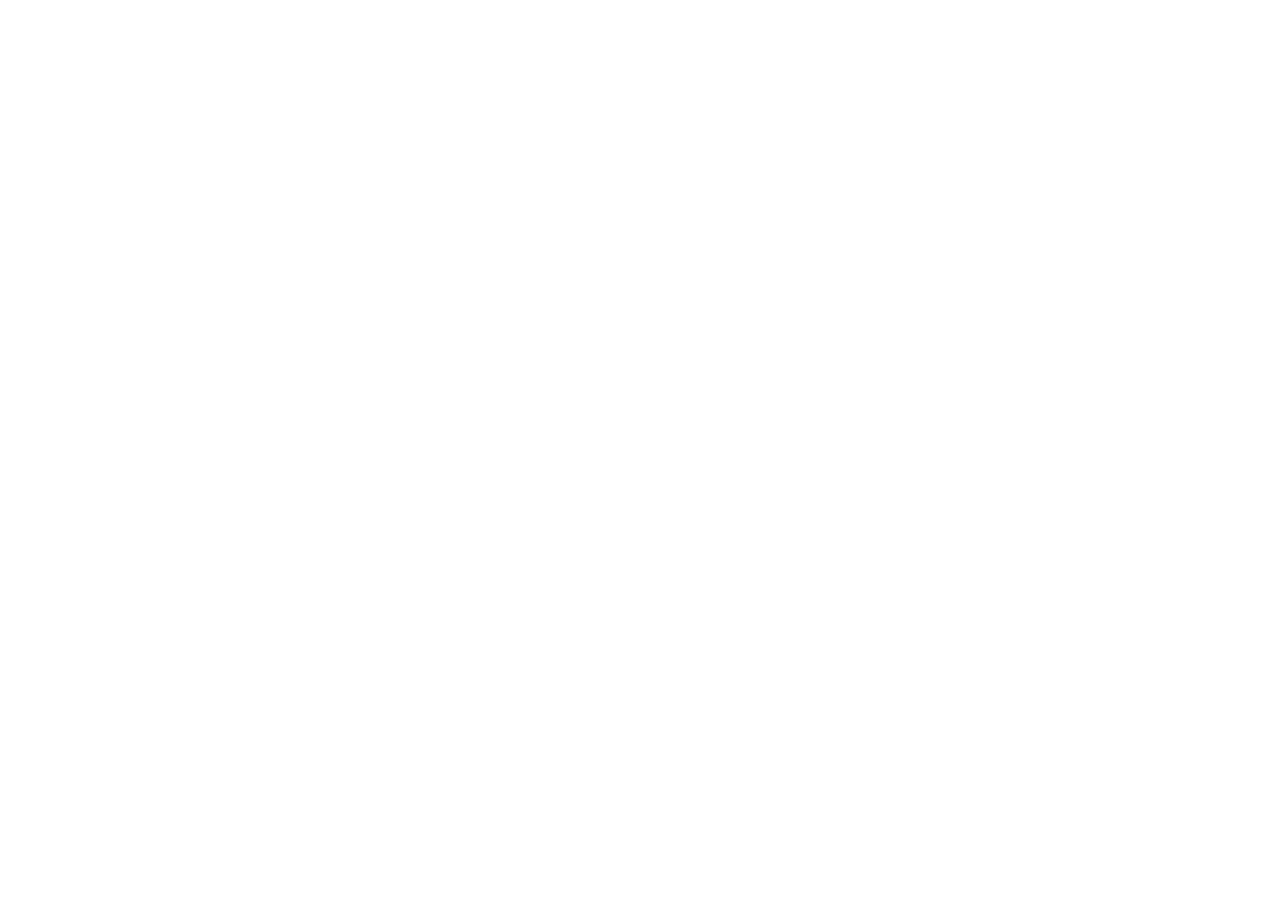
==== index.html @ 8fbe1141 "htmlstructure" ====
<!DOCTYPE html>
<html lang="en">
<head>
    <link rel="stylesheet" href="./css/style.css">
    <meta charset="UTF-8">
    <meta http-equiv="X-UA-Compatible" content="IE=edge">
    <meta name="viewport" content="width=device-width, initial-scale=1.0">
    <title>Document</title>
</head>
<body>
    
</body>
</html>
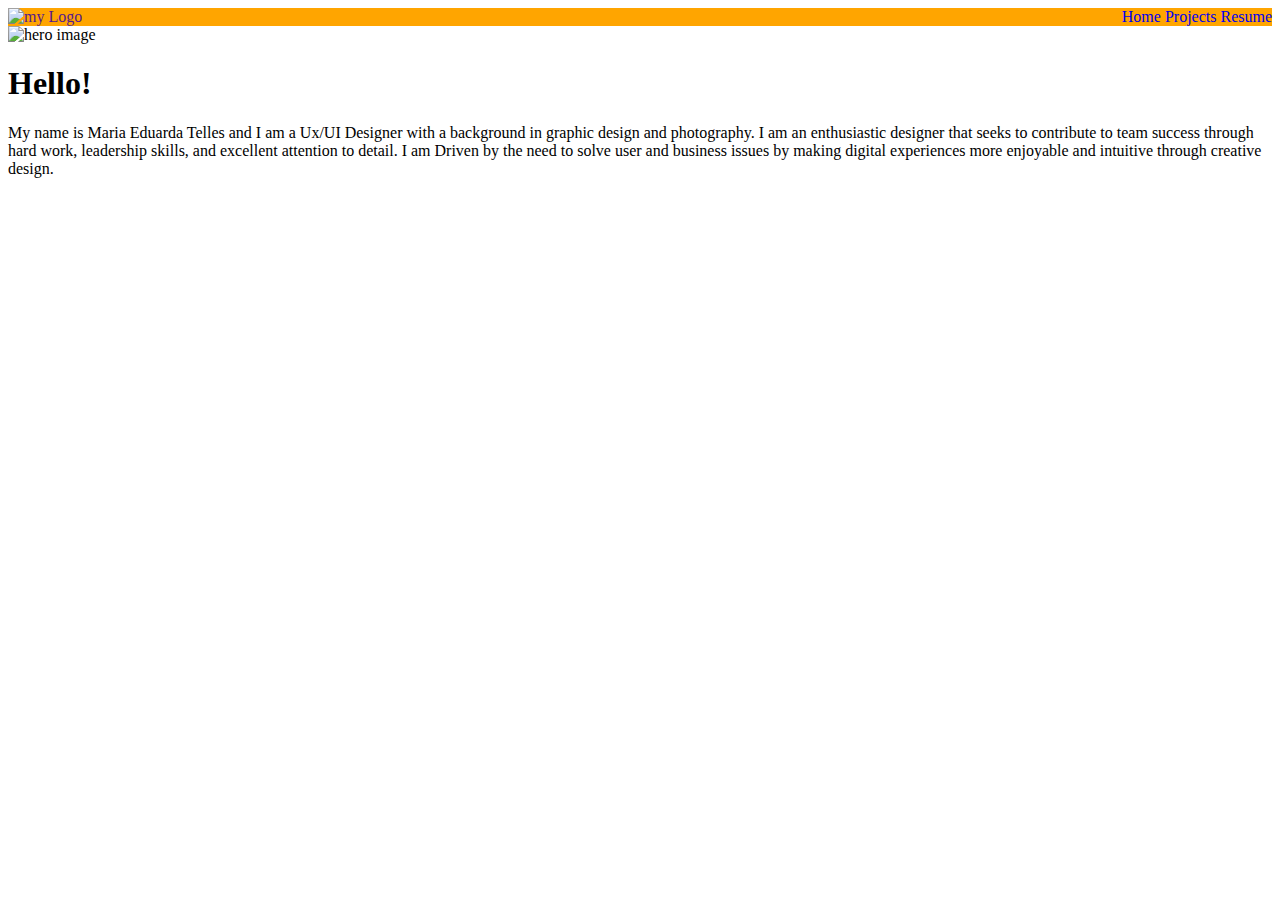
==== commit 9645f696: "mainpage" ====
--- a/index.html
+++ b/index.html
@@ -8,6 +8,45 @@
     <title>Document</title>
 </head>
 <body>
-    
+    <header>
+        <a href="">
+        <img class="logo" src="/HW17/img/mylogo.png" alt="my Logo">
+    </a>
+
+<nav>
+   <ul class="navTop">
+      <li class="navItem">
+           <a href="#">
+               Home
+           </a>
+     </li>
+      <li class="navItem">
+        <a href="#">
+            Projects
+        </a>
+       </li>
+       <li class="navItem">
+        <a href="#">
+            Resume
+        </a>
+      </li>
+   </ul>
+  </nav>   
+  </header>
+
+<div class="section1"> 
+     
+</div>
+<div class="heroImage">
+    <img src="/HW17/img/heroimage.JPG" alt="hero image" id="heroimage">
+</div>
+ <div class="content">
+     <h1>
+         Hello!
+     </h1>
+     <p>
+        My name is Maria Eduarda Telles and I am a Ux/UI Designer with a background in graphic design and photography. I am an enthusiastic designer that seeks to contribute to team success through hard work, leadership skills, and excellent attention to detail. I am Driven by the need to solve user and business issues by making digital experiences more enjoyable and intuitive through creative design.
+     </p>
+</div>
 </body>
 </html>--- a/css/style.css
+++ b/css/style.css
@@ -0,0 +1,47 @@
+header 
+{
+    background-color: orange;
+    display: flex;
+    justify-content: space-between;
+}
+
+.navTop {
+    list-style: none;
+    margin: 0px;
+    padding: 0px;
+}
+
+.navTop .navItem {
+    display: inline-block;
+
+}
+
+.logo 
+{
+   height: 45px;
+}
+
+a {
+    text-decoration: none;
+}
+
+.heroImage {
+
+    width: 50%;  
+    height: auto; 
+}
+
+.section1 {
+    background-color: palevioletred;
+    
+
+}
+
+.content {
+    float: left;
+}
+
+#heroimage {
+    width: 100px;  
+    height: 100px;
+}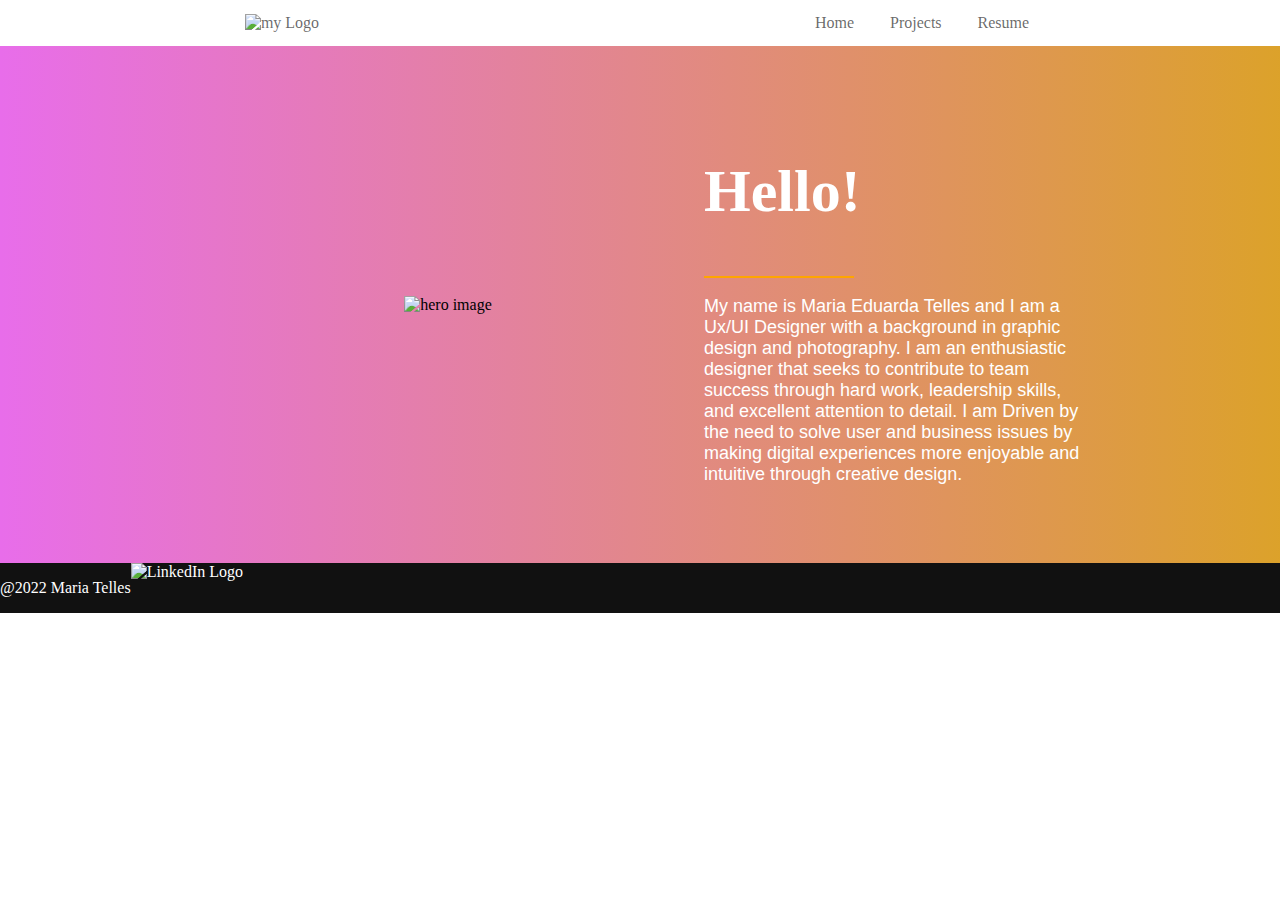
==== commit c5f7c50e: "heroimage" ====
--- a/index.html
+++ b/index.html
@@ -35,18 +35,43 @@
   </header>
 
 <div class="section1"> 
-     
+    <div class="heroImage">
+        <img src="/HW17/img/heroimage.JPG" alt="hero image" class="image">
+    </div>
+     <div class="content">
+         <h1>
+             Hello!
+         </h1>
+         <div class="line">
+                
+         </div>
+         <p class="paragraph1">
+            My name is Maria Eduarda Telles and I am a Ux/UI Designer with a background in graphic design and photography. I am an enthusiastic designer that seeks to contribute to team success through hard work, leadership skills, and excellent attention to detail. I am Driven by the need to solve user and business issues by making digital experiences more enjoyable and intuitive through creative design.
+         </p>
+    </div>  
 </div>
-<div class="heroImage">
-    <img src="/HW17/img/heroimage.JPG" alt="hero image" id="heroimage">
+
 </div>
- <div class="content">
-     <h1>
-         Hello!
-     </h1>
-     <p>
-        My name is Maria Eduarda Telles and I am a Ux/UI Designer with a background in graphic design and photography. I am an enthusiastic designer that seeks to contribute to team success through hard work, leadership skills, and excellent attention to detail. I am Driven by the need to solve user and business issues by making digital experiences more enjoyable and intuitive through creative design.
-     </p>
+
+<div>
+
 </div>
+
+<div>
+    
+</div>
+
+<footer>
+    <div class="copyright">
+    <p>
+
+        @2022 Maria Telles
+
+    </p>
+</div>
+<div class="linkedIn">
+    <img src="/HW17/img/new-linkedin-logo-white-black-png.png" alt="LinkedIn Logo" id="linkedinlogo">
+</div>
+</footer>
 </body>
 </html>--- a/css/style.css
+++ b/css/style.css
@@ -1,8 +1,14 @@
+body {
+    padding: 0px;
+    margin: 0px;
+}
+
 header 
 {
-    background-color: orange;
+    background-color: white;
     display: flex;
-    justify-content: space-between;
+    justify-content: space-around;
+    align-items: center;
 }
 
 .navTop {
@@ -11,14 +17,22 @@
     padding: 0px;
 }
 
-.navTop .navItem {
+.navItem {
     display: inline-block;
+    padding: 14px 16px;
 
+    
 }
 
+a {
+    color: rgba(0,0,0,0.6);
+}
 .logo 
 {
    height: 45px;
+   padding: 10px;
+   vertical-align: middle;
+   
 }
 
 a {
@@ -27,21 +41,77 @@
 
 .heroImage {
 
-    width: 50%;  
+    width: 40%;  
     height: auto; 
+    text-align: center;
+
 }
 
+.image {
+    width: 80%;
+    
+
+}
 .section1 {
+    
+    background-image: linear-gradient(to right, rgb(232, 109, 234) , rgba(220, 171, 23, 0.843));
     background-color: palevioletred;
+    display: flex;
+    width: 100%;
+    justify-content: center;
+    padding: 60px 0px;
+    align-items: center;
+
+    
     
 
 }
 
 .content {
+    font-family: 'Poppins',Helvetica,Arial,Lucida,sans-serif;
+    font-weight: 500;
+    font-size: 18px;
+    width: 30%;
+
+}
+
+
+h1 {
+    font-family: 'Gravitas One',display;
+    font-weight: 700;
+    font-size: 60px;
+    color: #ffffff;
+    line-height: 1.5em;
+}
+
+.paragraph1 {
+    color: #ffffff;
+}
+
+footer {
+    position: absolute;
+    background: #111;
+    height: auto;
+    width: 100vw;
+    color: #fff;
+    display: inline-flex;
+}
+
+#linkedinlogo {
+    height: 33px;
     float: left;
 }
 
-#heroimage {
-    width: 100px;  
-    height: 100px;
+.copyright {
+  
+}
+
+.linkedIn {
+   float: left; 
+}
+
+.line {
+    width: 150px;
+    height: 2px;
+    background-color: orange;
 }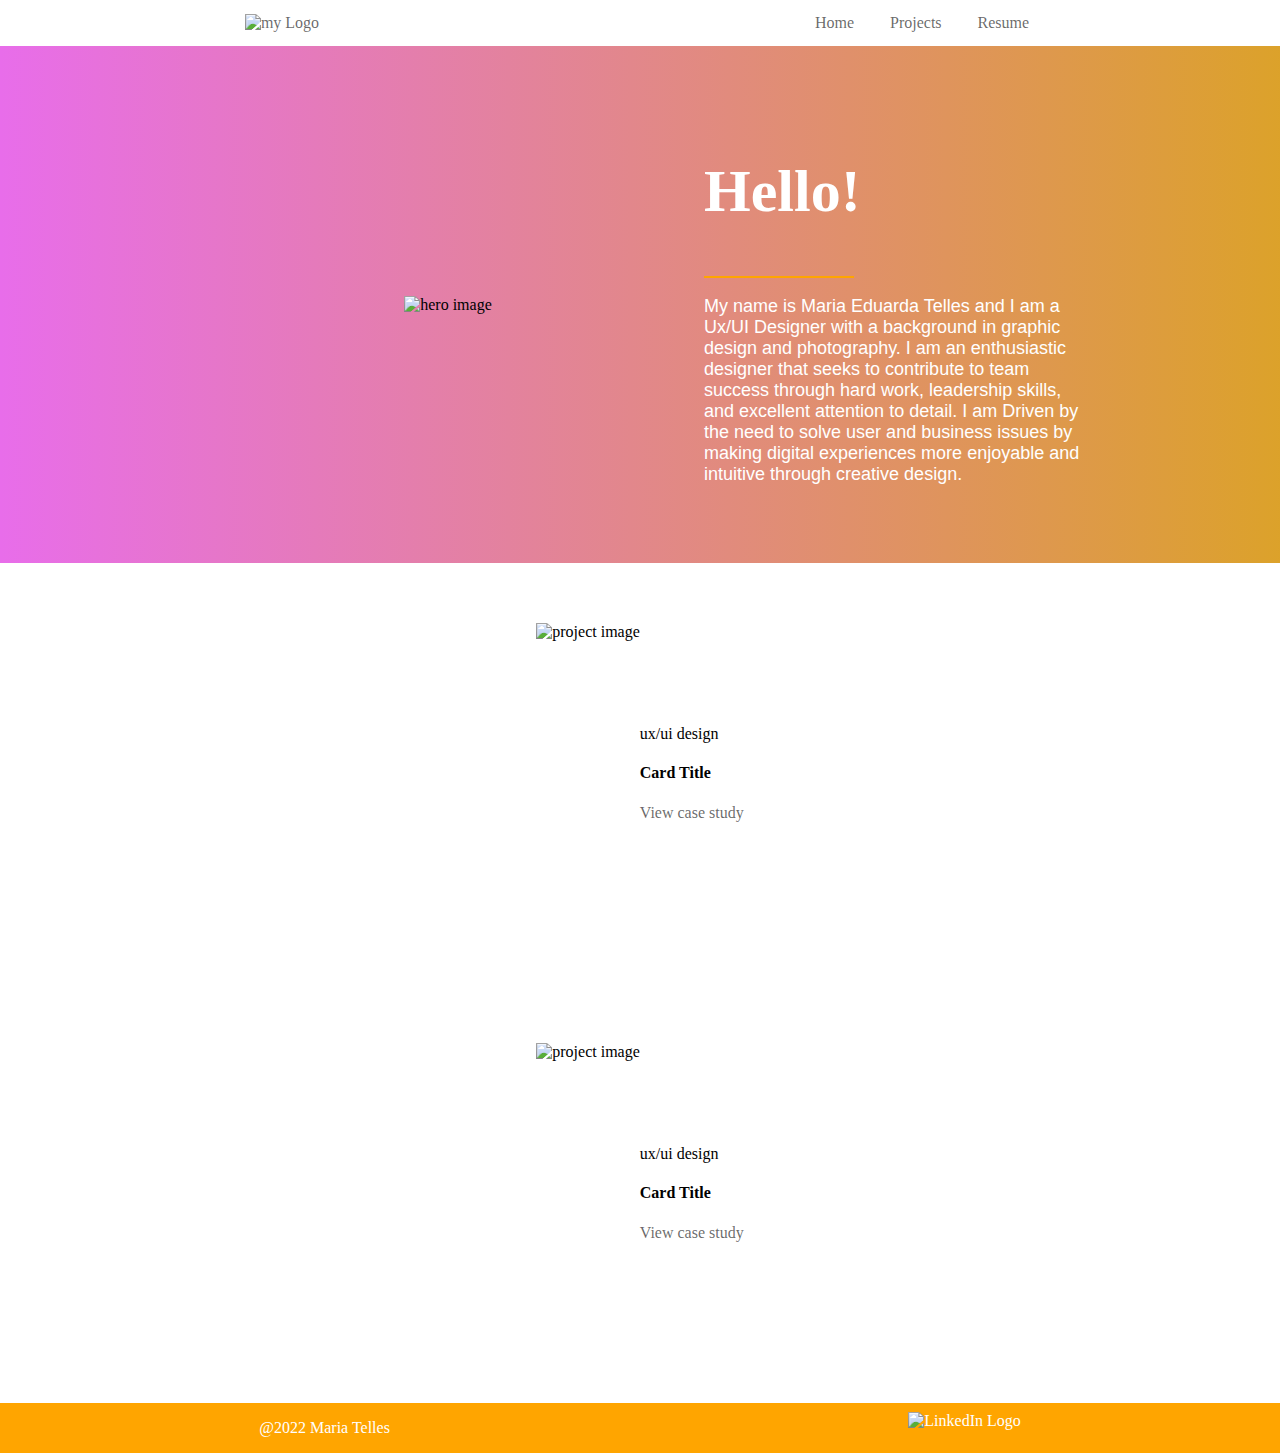
==== commit 9ffc92af: "card process" ====
--- a/index.html
+++ b/index.html
@@ -55,6 +55,32 @@
 
 <div>
 
+    <div class="card">
+
+        <img class= "cardImage" src="/HW17/img/pf-s73-eve-sdjxet-14-mockup.png" alt="project image">
+     <div class="card-body">
+        <span class="cardTitle secondary">ux/ui design</span>
+        <h4 class="card-title">
+            Card Title
+        </h4>
+       <a href="" class="buttom"> View case study</a>
+
+    </div>
+    </div>
+
+    <div class="card">
+
+        <img class= "cardImage" src="/HW17/img/pf-s73-eve-sdjxet-14-mockup.png" alt="project image">
+     <div class="card-body">
+        <span class="cardTitle secondary">ux/ui design</span>
+        <h4 class="card-title">
+            Card Title
+        </h4>
+       <a href="" class="buttom"> View case study</a>
+
+    </div>
+    </div>
+    
 </div>
 
 <div>
--- a/css/style.css
+++ b/css/style.css
@@ -90,16 +90,19 @@
 
 footer {
     position: absolute;
-    background: #111;
+    background: orange;
     height: auto;
     width: 100vw;
     color: #fff;
     display: inline-flex;
+    justify-content: space-around;
+    align-items: center;
 }
 
 #linkedinlogo {
     height: 33px;
     float: left;
+    
 }
 
 .copyright {
@@ -114,4 +117,26 @@
     width: 150px;
     height: 2px;
     background-color: orange;
-}+}
+
+
+
+.card {
+    background-image: white
+    background-color: palevioletred;
+    width: 100%;
+    justify-content: center;
+    padding: 60px 0px;
+    align-items: center;
+    display: flex
+    
+
+}
+
+.cardImage {
+    
+}
+
+img.cardImage {
+    height: 300px;
+}
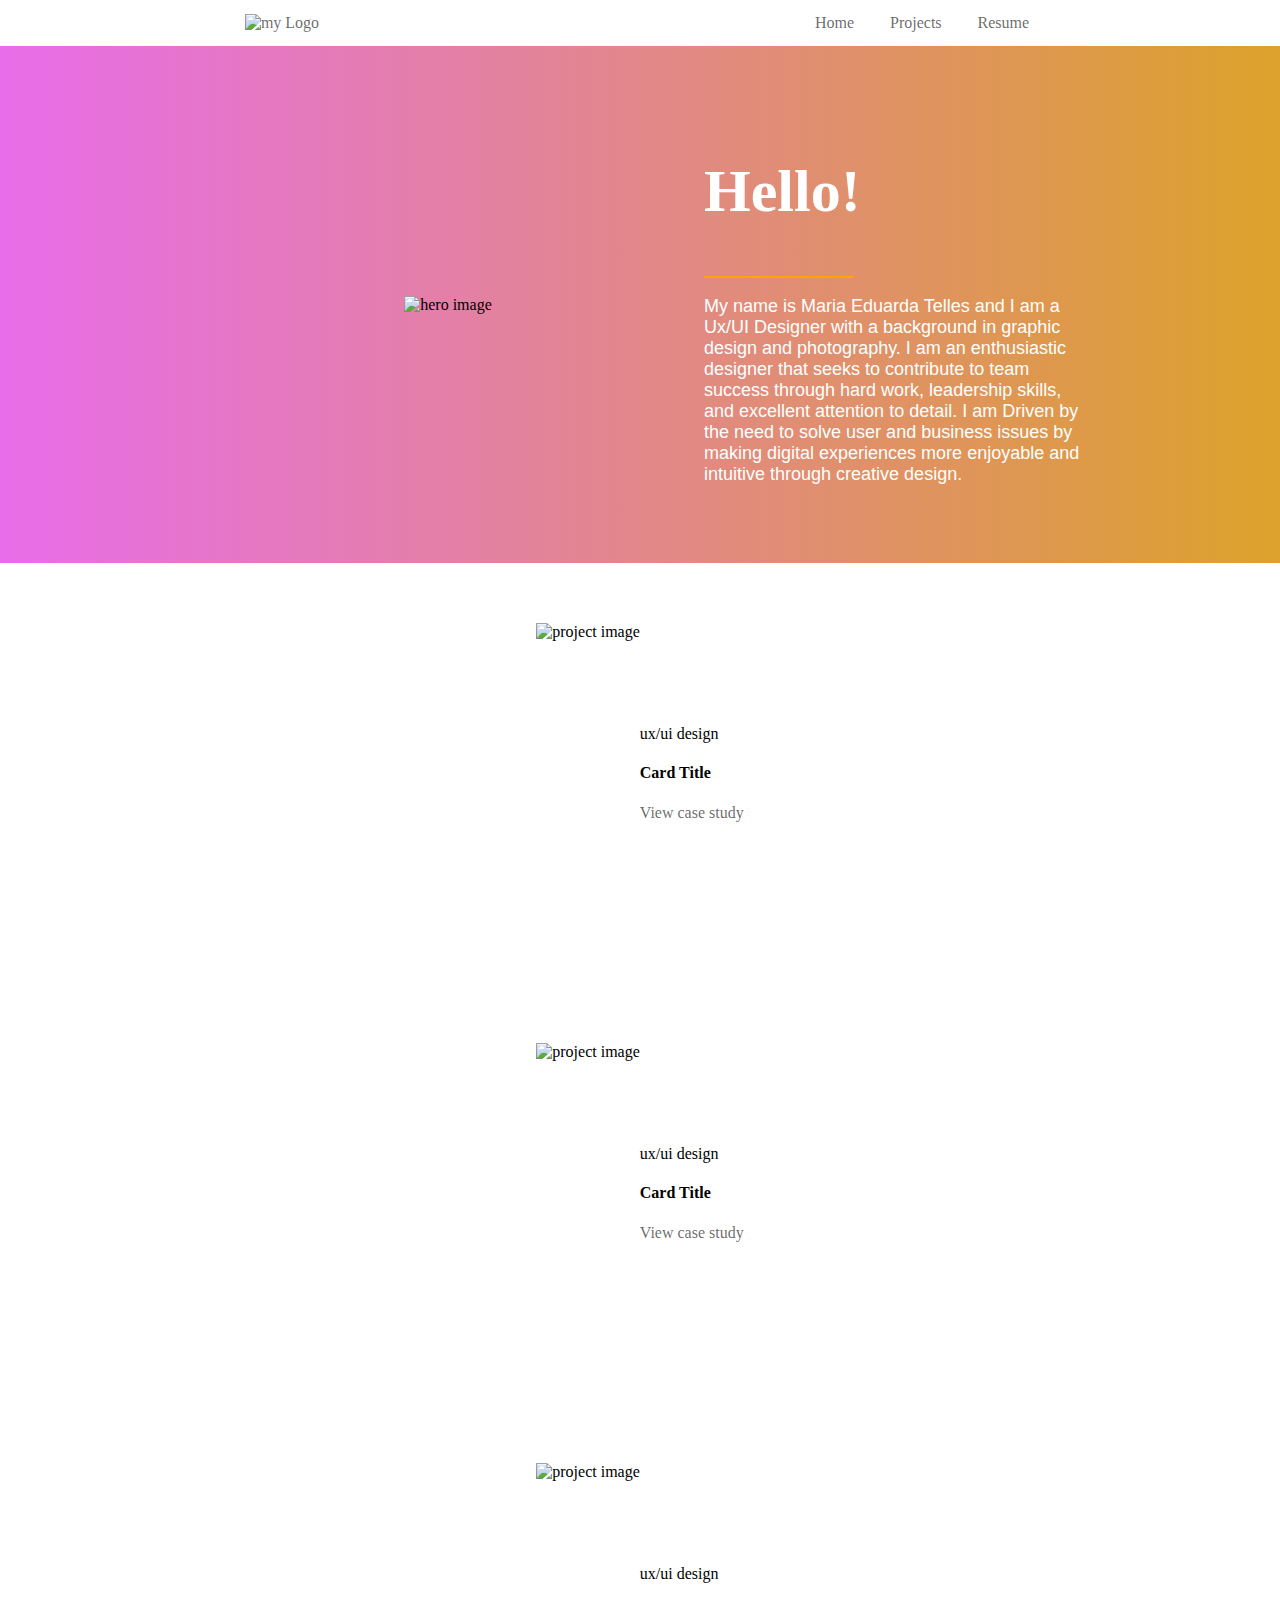
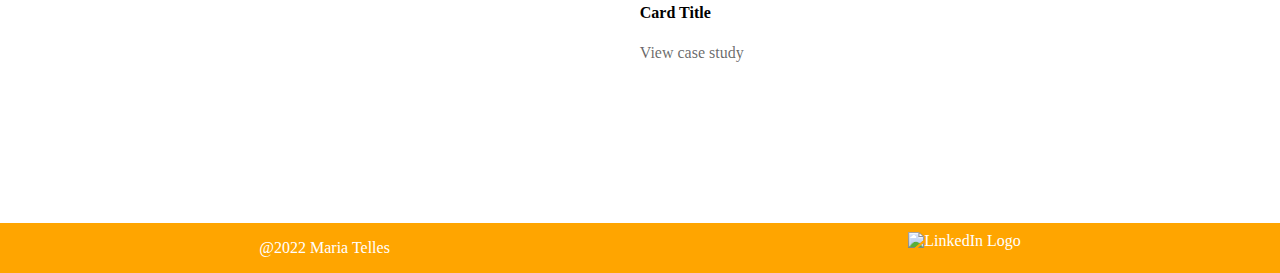
==== commit bc6b164b: "testing" ====
--- a/index.html
+++ b/index.html
@@ -81,6 +81,20 @@
     </div>
     </div>
     
+    <div class="card">
+
+        <img class= "cardImage" src="/HW17/img/pf-s73-eve-sdjxet-14-mockup.png" alt="project image">
+     <div class="card-body">
+        <span class="cardTitle secondary">ux/ui design</span>
+        <h4 class="card-title">
+            Card Title
+        </h4>
+       <a href="" class="buttom"> View case study</a>
+
+    </div>
+    </div>
+
+    
 </div>
 
 <div>
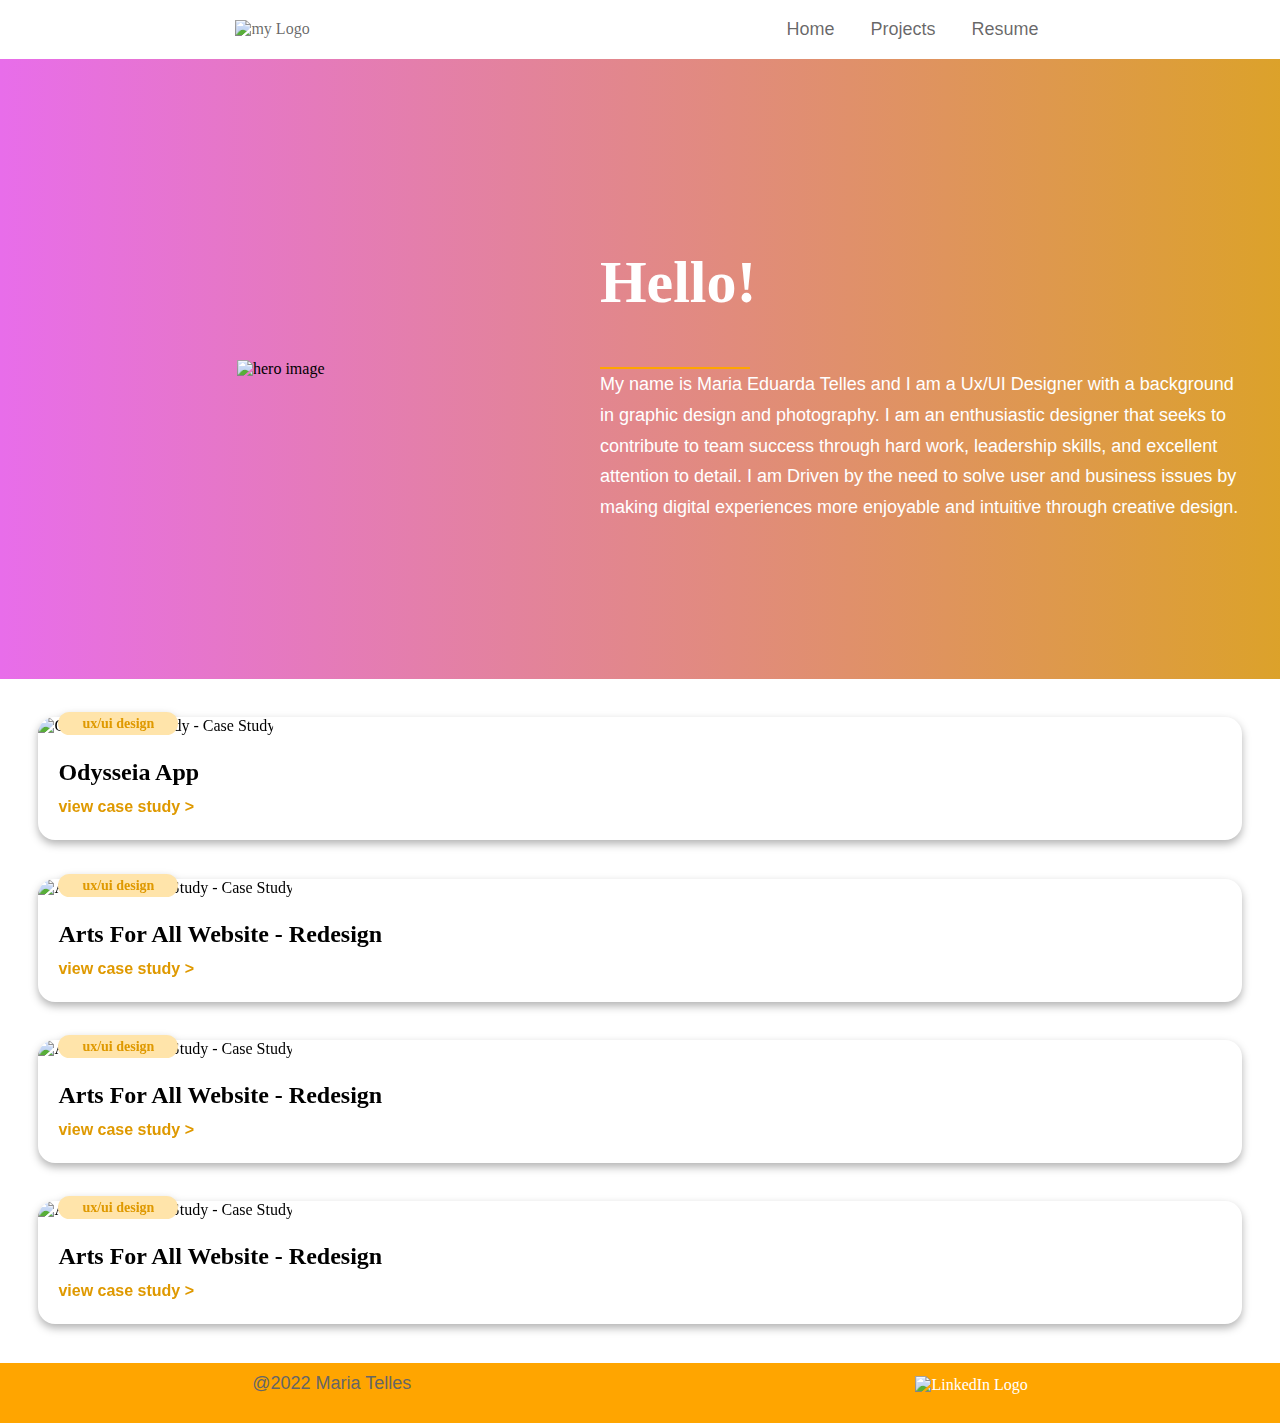
==== commit 5f349963: "case study new changes" ====
--- a/index.html
+++ b/index.html
@@ -1,7 +1,9 @@
 <!DOCTYPE html>
 <html lang="en">
 <head>
+    <link href="https://cdn.jsdelivr.net/npm/bootstrap@5.1.3/dist/css/bootstrap.min.css" rel="stylesheet" integrity="sha384-1BmE4kWBq78iYhFldvKuhfTAU6auU8tT94WrHftjDbrCEXSU1oBoqyl2QvZ6jIW3" crossorigin="anonymous">
     <link rel="stylesheet" href="./css/style.css">
+
     <meta charset="UTF-8">
     <meta http-equiv="X-UA-Compatible" content="IE=edge">
     <meta name="viewport" content="width=device-width, initial-scale=1.0">
@@ -52,54 +54,58 @@
 </div>
 
 </div>
+<div class="container">
+    <div class="row">
+        <div class="col-md-6">
+            <div class="card">
+                <img src="/HW17/img/odysseiacover.png" alt="Odysseia Case Study - Case Study">
+                <div class="cardContent">
+                    <span class="cardTitle secondary">ux/ui design</span>
+                    <h3 class="title">Odysseia App</h3>
+                    <a href="https://maria.uxzone.io/571-2/?et_fb=1&PageSpeed=off" class="cardBtn">view case study ></a>
+                </div>
+            </div>
+        </div>
+        <div class="col-md-6">
+            <div class="card">
+                <img src="/HW17/img/pf-s73-eve-sdjxet-14-mockup.png" alt="Arts For All Case Study - Case Study">
+                <div class="cardContent">
+                    <span class="cardTitle secondary">ux/ui design</span>
+                    <h3 class="title">Arts For All Website - Redesign</h3>
+                    <a href="https://maria.uxzone.io/571-2/?et_fb=1&PageSpeed=off" class="cardBtn">view case study ></a>
+                </div>
+            </div>
+        </div>
+        <div class="col-md-6">
+            <div class="card">
+                <img src="/HW17/img/pf-s73-eve-sdjxet-14-mockup.png" alt="Arts For All Case Study - Case Study">
+                <div class="cardContent">
+                    <span class="cardTitle secondary">ux/ui design</span>
+                    <h3 class="title">Arts For All Website - Redesign</h3>
+                    <a href="https://maria.uxzone.io/571-2/?et_fb=1&PageSpeed=off" class="cardBtn">view case study ></a>
+                </div>
+            </div>
+        </div>
+    
+        <div class="col-md-6">
+            <div class="card">
+                <img src="/HW17/img/pf-s73-eve-sdjxet-14-mockup.png" alt="Arts For All Case Study - Case Study">
+                <div class="cardContent">
+                    <span class="cardTitle secondary">ux/ui design</span>
+                    <h3 class="title">Arts For All Website - Redesign</h3>
+                    <a href="https://maria.uxzone.io/571-2/?et_fb=1&PageSpeed=off" class="cardBtn">view case study ></a>
+                </div>
+            </div>
+        </div>
+    
+        </div>
 
-<div>
-
-    <div class="card">
-
-        <img class= "cardImage" src="/HW17/img/pf-s73-eve-sdjxet-14-mockup.png" alt="project image">
-     <div class="card-body">
-        <span class="cardTitle secondary">ux/ui design</span>
-        <h4 class="card-title">
-            Card Title
-        </h4>
-       <a href="" class="buttom"> View case study</a>
-
-    </div>
-    </div>
-
-    <div class="card">
-
-        <img class= "cardImage" src="/HW17/img/pf-s73-eve-sdjxet-14-mockup.png" alt="project image">
-     <div class="card-body">
-        <span class="cardTitle secondary">ux/ui design</span>
-        <h4 class="card-title">
-            Card Title
-        </h4>
-       <a href="" class="buttom"> View case study</a>
-
-    </div>
-    </div>
-    
-    <div class="card">
-
-        <img class= "cardImage" src="/HW17/img/pf-s73-eve-sdjxet-14-mockup.png" alt="project image">
-     <div class="card-body">
-        <span class="cardTitle secondary">ux/ui design</span>
-        <h4 class="card-title">
-            Card Title
-        </h4>
-       <a href="" class="buttom"> View case study</a>
-
-    </div>
-    </div>
-
-    
 </div>
 
-<div>
-    
-</div>
+
+
+
+
 
 <footer>
     <div class="copyright">
@@ -113,5 +119,6 @@
     <img src="/HW17/img/new-linkedin-logo-white-black-png.png" alt="LinkedIn Logo" id="linkedinlogo">
 </div>
 </footer>
+<script src="https://cdn.jsdelivr.net/npm/bootstrap@5.1.3/dist/js/bootstrap.bundle.min.js" integrity="sha384-ka7Sk0Gln4gmtz2MlQnikT1wXgYsOg+OMhuP+IlRH9sENBO0LRn5q+8nbTov4+1p" crossorigin="anonymous"></script>
 </body>
 </html>--- a/css/style.css
+++ b/css/style.css
@@ -29,7 +29,7 @@
 }
 .logo 
 {
-   height: 45px;
+   height: 65px;
    padding: 10px;
    vertical-align: middle;
    
@@ -41,7 +41,7 @@
 
 .heroImage {
 
-    width: 40%;  
+    width: 70%;  
     height: auto; 
     text-align: center;
 
@@ -59,7 +59,7 @@
     display: flex;
     width: 100%;
     justify-content: center;
-    padding: 60px 0px;
+    padding: 100px 0px;
     align-items: center;
 
     
@@ -91,7 +91,7 @@
 footer {
     position: absolute;
     background: orange;
-    height: auto;
+    height: 60px;
     width: 100vw;
     color: #fff;
     display: inline-flex;
@@ -121,22 +121,204 @@
 
 
 
-.card {
-    background-image: white
-    background-color: palevioletred;
+.card{
+    border-radius: 17px;
+    -webkit-border-radius: 17px;
+    -moz-border-radius: 17px;
+    -ms-border-radius: 17px;
+    -o-border-radius: 17px;
+    background-color: #fff;
+    filter: drop-shadow(0px 4px 4px rgba(0, 0, 0, 0.3));
+    margin: 3%;
+}
+.card img{
     width: 100%;
+    height: 290px;
+    object-fit: cover;
+    border-radius: 17px 17px 0 0 ;
+    -webkit-border-radius: 17px 17px 0 0 ;
+    -moz-border-radius: 17px 17px 0 0 ;
+    -ms-border-radius: 17px 17px 0 0 ;
+    -o-border-radius: 17px 17px 0 0 ;
+}
+.cardContent{
+    margin-top: -45px;
+    padding: 24px 20px;
+}
+.card .cardTitle{
+  font-size: 14px;
+  font-family: 'Arial Black';
+  font-style: normal;
+  font-weight: 900;
+    padding: 4px 24px;
+  border-radius: 17px;
+  -webkit-border-radius: 17px;
+  -moz-border-radius: 17px;
+  -ms-border-radius: 17px;
+  -o-border-radius: 17px;
+}
+.primary{
+    background-color:#9FBFCA;
+    color: #086382;
+}
+  .secondary{
+    background-color:#FFE4AA;
+    color: #DF9900;
+}
+.info{
+	    background-color:#ECACF2;
+    color: #D651DC;
+}
+.cardBtn{
+ 		margin:0;
+  	padding:0;
+    font-family: 'Arial';
+    font-style: normal;
+    font-weight: 700;
+    font-size: 16px;
+    color: #DF9900;
+    text-decoration: none;
+}
+.title{
+    margin-top:27px;
+ 		margin-bottom:12px;
+    font-family: 'Arial Black';
+    font-style: normal;
+    font-weight: 900;
+    font-size: 24px;
+    color: #000000;
+}
+
+
+
+.caseStudyTitle {
+    background-image: linear-gradient(to right, rgb(1, 103, 35) , rgba(159, 240, 147, 0.843));
+    text-align: center;
+    padding: 5%;
+}
+
+img.phoneImg {
+    height: 400px;
+}
+
+h1.titleSize {
+   font-size: 100px;
+}
+
+.projectDescription {
+    background-image: linear-gradient(to right, rgb(1, 103, 35) , rgba(159, 240, 147, 0.843));
+    text-align: center;
+    border-radius: 0 50px 0 0;
+    margin: 100px;
+    padding: 47px;
+    box-shadow: 0px 80px 200px -20px rgb(0 0 0 / 54%);
+
+}
+
+h3 {
+    color: #fff;
+}
+
+h1.research {
+    color: black;
+}
+img.interview {
+    height:450px;
+    align-content: center;
+}
+
+.line2 {
+    width: 528px;
+    height: 2px;
+    background-color: rgb(1 103 35);
+}
+
+img.affinity {
+    height: 450px;
+}
+
+img.userPersona {
+    height: 450px;
+}
+
+img.userFlow {
+    height: 500px;
+}
+
+.content {
+    margin: 3%;
+    align-content: center;
+    width: 80%;
+}
+
+img.lowfid {
+    height: 450px;
+}
+img.testing 
+{
+    height: 450px;
+}
+
+img.iterations {
+    height: 450px;
+}
+
+h4 {
+    font-family: 'Syncopate',Helvetica,Arial,Lucida,sans-serif;
+    text-transform: uppercase;
+    font-size: 23px;
+    line-height: 1.3em;
+    color: #333;
+    padding-bottom: 10px;
+    line-height: 1em;
+    font-weight: 500;
+}
+
+p {
+    font-family: Open Sans,Arial,sans-serif;
+    font-weight: 400;
+    font-family: Open Sans,Arial,sans-serif;
+    font-size: 18px;
+    color: #666;
+    line-height: 1.7em;
+    font-weight: 500;
+    -webkit-font-smoothing: antialiased;
+    margin-top: 0%;
+}
+
+li {
+    font-family: Open Sans,Arial,sans-serif;
+    font-weight: 400;
+    font-family: Open Sans,Arial,sans-serif;
+    font-size: 18px;
+    color: #666;
+    line-height: 1.7em;
+    font-weight: 500;
+    -webkit-font-smoothing: antialiased;
+}
+
+
+.paragraph2 {
+    color: black;
+}
+
+h2 {
+    font-family: 'Oswald',Helvetica,Arial,Lucida,sans-serif;
+    text-transform: uppercase;
+    font-size: 31px;
+    line-height: 1.6em;
+    font-weight: 500;
+    font-weight: bold;
+}
+
+.imgCaseStudy {
+    display: flex;
     justify-content: center;
-    padding: 60px 0px;
-    align-items: center;
-    display: flex
-    
-
-}
-
-.cardImage {
-    
-}
-
-img.cardImage {
-    height: 300px;
-}
+    margin: 40px;
+}
+
+.copyright {
+    color: white;
+    display: inline;
+}
+
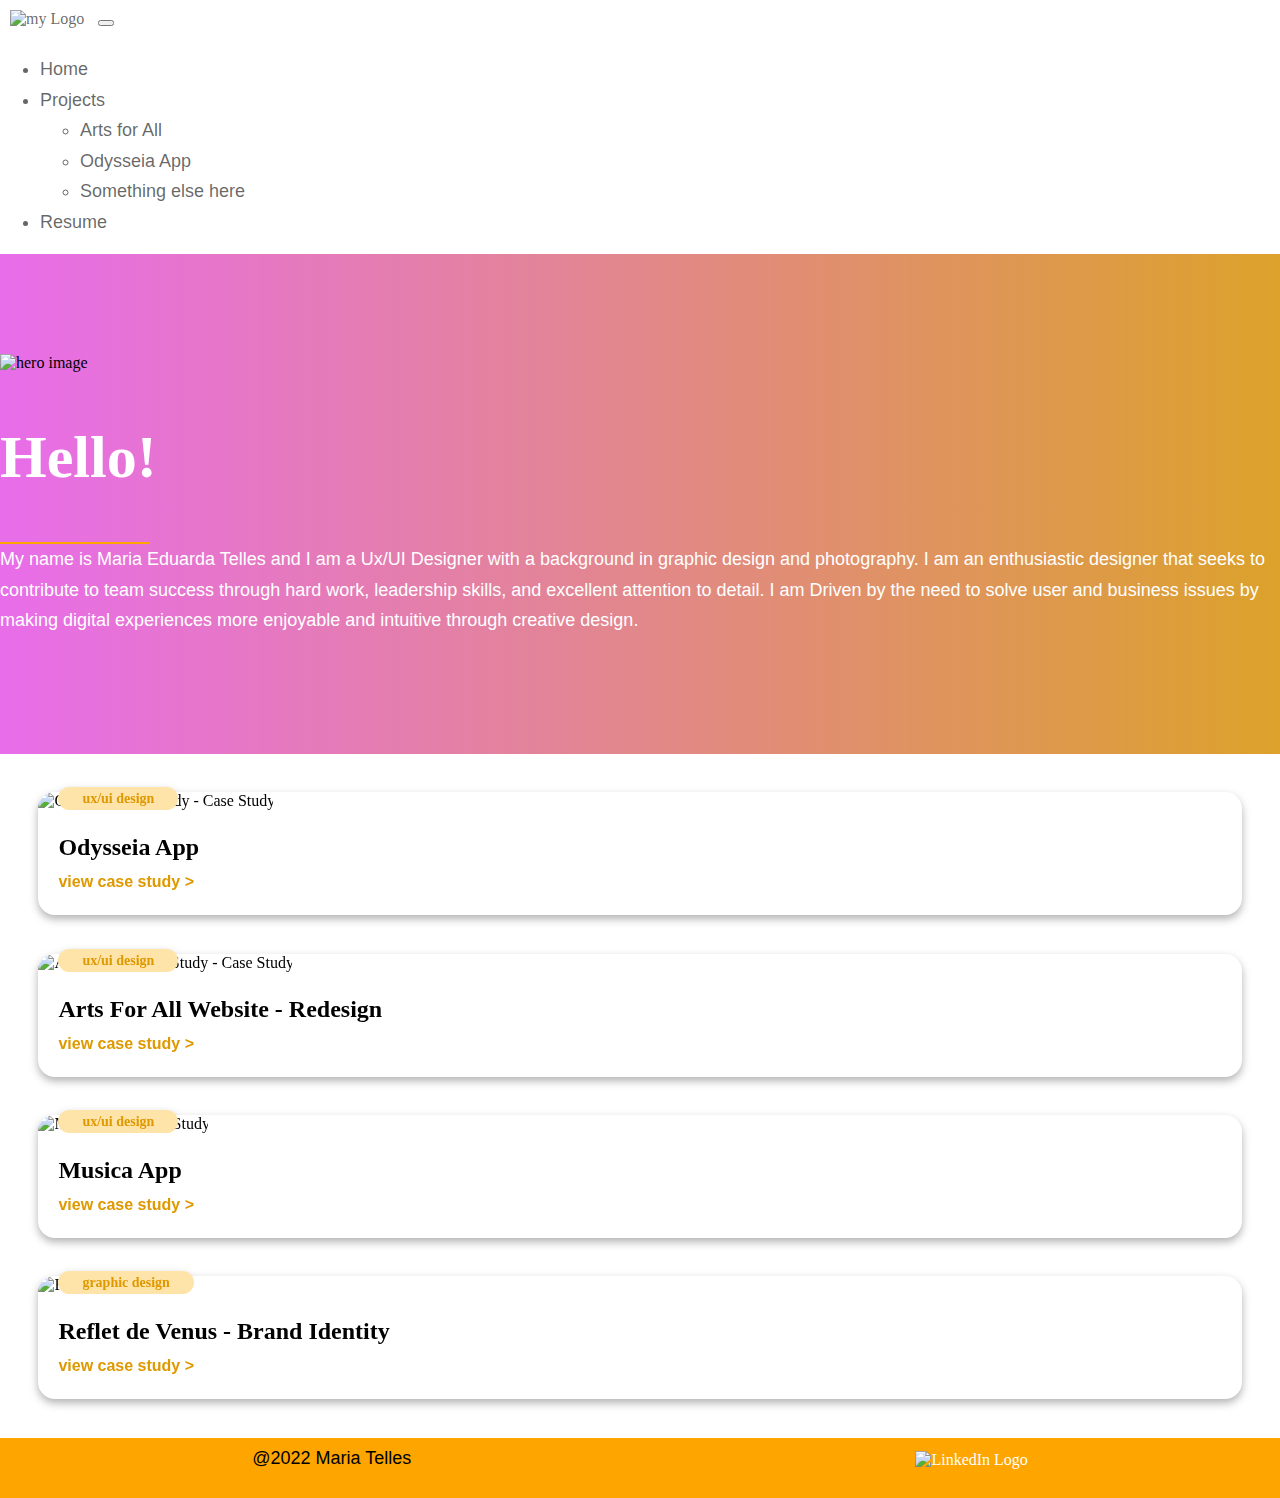
==== commit 5271b4b5: "test3" ====
--- a/index.html
+++ b/index.html
@@ -10,47 +10,66 @@
     <title>Document</title>
 </head>
 <body>
-    <header>
-        <a href="">
+
+
+  <nav class="navbar navbar-expand-lg navbar-light bg-light">
+    <div class="container">
+      <a class="navbar-brand" href="#">
         <img class="logo" src="/HW17/img/mylogo.png" alt="my Logo">
-    </a>
+      </a>
+      <button class="navbar-toggler" type="button" data-bs-toggle="collapse" data-bs-target="#navbarSupportedContent" aria-controls="navbarSupportedContent" aria-expanded="false" aria-label="Toggle navigation">
+        <span class="navbar-toggler-icon"></span>
+      </button>
+      <div class="collapse navbar-collapse" id="navbarSupportedContent">
+        <ul class="navbar-nav ms-auto mb-2 mb-lg-0">
+          <li class="nav-item">
+            <a class="nav-link active" aria-current="page" href="#">Home</a>
+          </li>
+          <li class="nav-item dropdown">
+            <a class="nav-link dropdown-toggle" href="#" id="navbarDropdown" role="button" data-bs-toggle="dropdown" aria-expanded="false">
+             Projects
+            </a>
+            <ul class="dropdown-menu" aria-labelledby="ux">
+               
+              <li><a class="dropdown-item" href="#">Arts for All</a></li>
+              <li><a class="dropdown-item" href="#">Odysseia App</a></li>
+              <li><a class="dropdown-item" href="#">Something else here</a></li>
+             
+            </ul>
+          </li>
+          <li class="nav-item">
+            <a class="nav-link" href="#">Resume</a>
+          </li>
 
-<nav>
-   <ul class="navTop">
-      <li class="navItem">
-           <a href="#">
-               Home
-           </a>
-     </li>
-      <li class="navItem">
-        <a href="#">
-            Projects
-        </a>
-       </li>
-       <li class="navItem">
-        <a href="#">
-            Resume
-        </a>
-      </li>
-   </ul>
-  </nav>   
-  </header>
+        </ul>
+
+      </div>
+    </div>
+  </nav>
+
+
 
 <div class="section1"> 
-    <div class="heroImage">
-        <img src="/HW17/img/heroimage.JPG" alt="hero image" class="image">
+    <div class="container">
+        <div class="row justify-content-center" >
+            <div class="col-md-4">
+                <img src="/HW17/img/heroimage.JPG" alt="hero image" class="image">
+            </div>
+            <div class="col-md-6">
+                <h1>
+                    Hello!
+                </h1>
+                <div class="line">
+                       
+                </div>
+                <p class="paragraph1">
+                   My name is Maria Eduarda Telles and I am a Ux/UI Designer with a background in graphic design and photography. I am an enthusiastic designer that seeks to contribute to team success through hard work, leadership skills, and excellent attention to detail. I am Driven by the need to solve user and business issues by making digital experiences more enjoyable and intuitive through creative design.
+                </p>   
+            </div>
+        </div>
     </div>
-     <div class="content">
-         <h1>
-             Hello!
-         </h1>
-         <div class="line">
-                
-         </div>
-         <p class="paragraph1">
-            My name is Maria Eduarda Telles and I am a Ux/UI Designer with a background in graphic design and photography. I am an enthusiastic designer that seeks to contribute to team success through hard work, leadership skills, and excellent attention to detail. I am Driven by the need to solve user and business issues by making digital experiences more enjoyable and intuitive through creative design.
-         </p>
-    </div>  
+
+
 </div>
 
 </div>
@@ -78,10 +97,10 @@
         </div>
         <div class="col-md-6">
             <div class="card">
-                <img src="/HW17/img/pf-s73-eve-sdjxet-14-mockup.png" alt="Arts For All Case Study - Case Study">
+                <img src="/HW17/img/musica app .png" alt="Musica App-Case Study">
                 <div class="cardContent">
                     <span class="cardTitle secondary">ux/ui design</span>
-                    <h3 class="title">Arts For All Website - Redesign</h3>
+                    <h3 class="title">Musica App</h3>
                     <a href="https://maria.uxzone.io/571-2/?et_fb=1&PageSpeed=off" class="cardBtn">view case study ></a>
                 </div>
             </div>
@@ -89,10 +108,10 @@
     
         <div class="col-md-6">
             <div class="card">
-                <img src="/HW17/img/pf-s73-eve-sdjxet-14-mockup.png" alt="Arts For All Case Study - Case Study">
+                <img src="/HW17/img/refletcover.png" alt="Reflet de venus">
                 <div class="cardContent">
-                    <span class="cardTitle secondary">ux/ui design</span>
-                    <h3 class="title">Arts For All Website - Redesign</h3>
+                    <span class="cardTitle secondary">graphic design</span>
+                    <h3 class="title">Reflet de Venus - Brand Identity</h3>
                     <a href="https://maria.uxzone.io/571-2/?et_fb=1&PageSpeed=off" class="cardBtn">view case study ></a>
                 </div>
             </div>
@@ -109,7 +128,7 @@
 
 <footer>
     <div class="copyright">
-    <p>
+    <p class="footerName">
 
         @2022 Maria Telles
 
@@ -120,5 +139,7 @@
 </div>
 </footer>
 <script src="https://cdn.jsdelivr.net/npm/bootstrap@5.1.3/dist/js/bootstrap.bundle.min.js" integrity="sha384-ka7Sk0Gln4gmtz2MlQnikT1wXgYsOg+OMhuP+IlRH9sENBO0LRn5q+8nbTov4+1p" crossorigin="anonymous"></script>
+<script src="https://code.jquery.com/jquery-3.6.0.js" integrity="sha256-H+K7U5CnXl1h5ywQfKtSj8PCmoN9aaq30gDh27Xc0jk=" crossorigin="anonymous"></script>
+<script src="./js/index.js"> </script>
 </body>
 </html>--- a/css/style.css
+++ b/css/style.css
@@ -97,6 +97,10 @@
     display: inline-flex;
     justify-content: space-around;
     align-items: center;
+}
+
+p.footername {
+    color: white;
 }
 
 #linkedinlogo {
@@ -322,3 +326,11 @@
     display: inline;
 }
 
+.footerName {
+    color: #000000;
+}
+
+.paragraph3 {
+    margin-bottom: 0%;
+    color: #000000;
+}